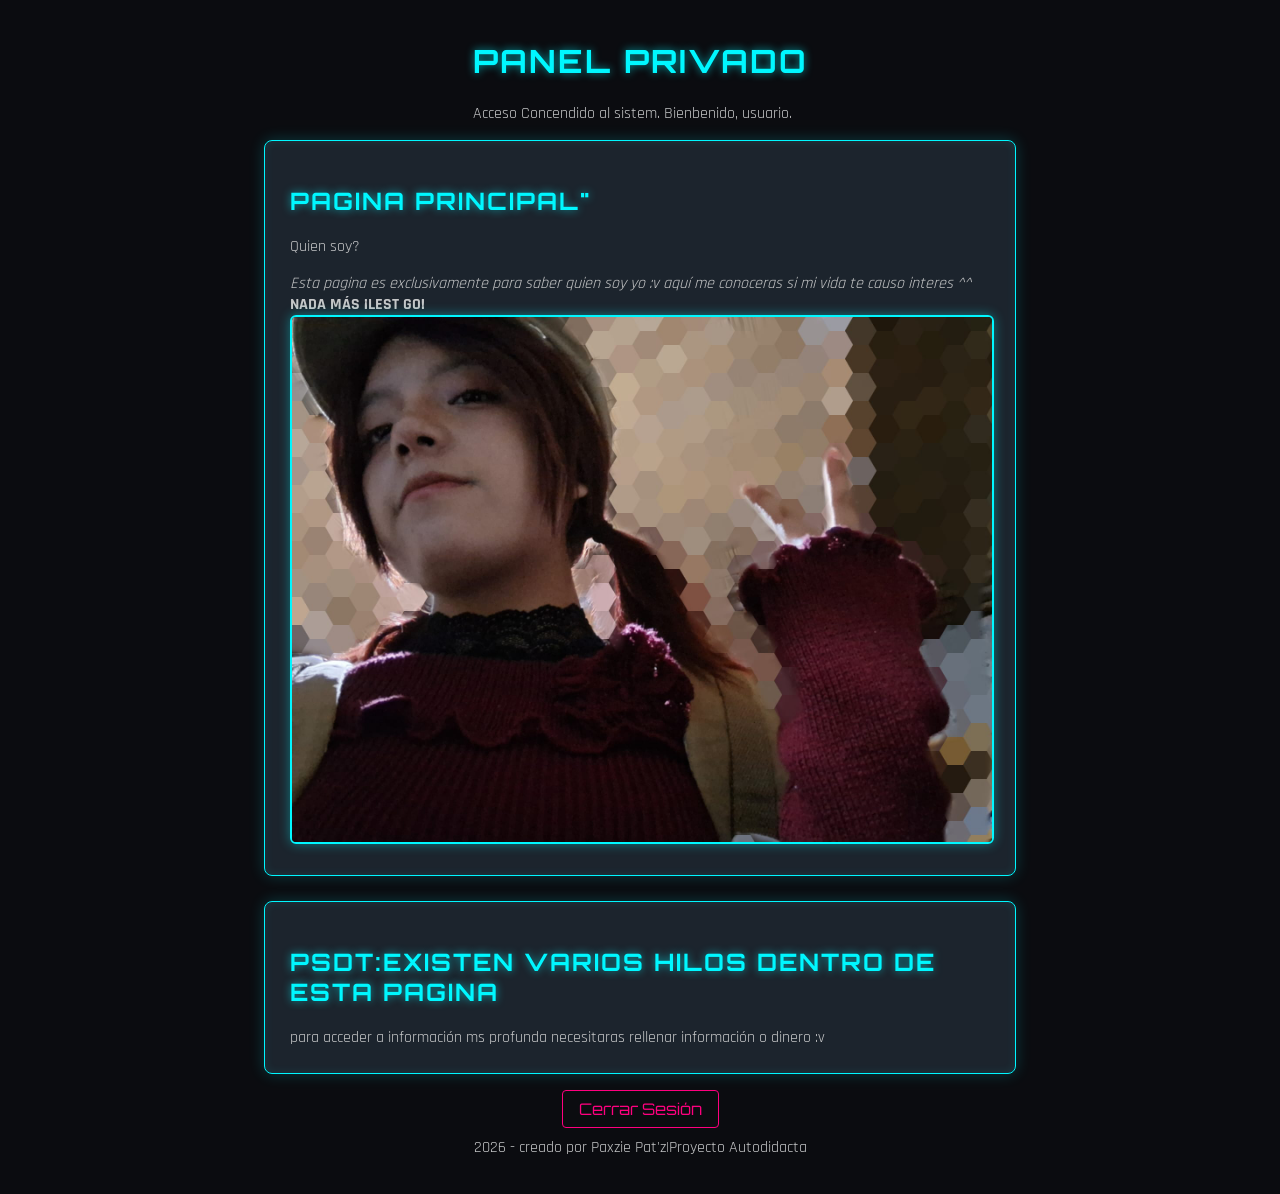
==== principal.html @ 6fb3d345 "london" ====
<!DOCTYPE html>
<html lang="es">
<head>
    <meta charset="UTF-8">
    <meta name="viewport" content="width=device-width, initial-scale=1.0">
    <title>Diario Privado|Paxzie</title>
    <link rel="stylesheet" href="style.css">
</head>
<body>
    <header  class="main-header">
        <h1>PANEL PRIVADO</h1>
        <P>Acceso Concendido al sistem. Bienbenido, usuario.</P>
    </header>

    <main class="content-container">
        <section class="card">
            <h2>PAGINA PRINCIPAL"</h2>
            <P>Quien soy?</P>
            <i>Esta pagina es exclusivamente para
            saber quien soy yo :v aquí me conoceras
            si mi vida te causo interes ^^</i>
              
               <strong>NADA MÁS ¡LEST GO!</strong>
            
            <div class="image-wrapper">
                <img src="images/image3.jpeg" alt="alt-agost|2026">
            </div>
        </section>

        <section class="card">
            <h2>PSDT:Existen varios hilos dentro de esta pagina</h2>
            <article class="post">
               <span class="date">para acceder a información ms profunda 
                necesitaras rellenar información o dinero :v</span>
            </article>
        </section>

        <div style="text-align: center; margin-top: 15px;">
            <a href="index.html" class="btn-link">Cerrar Sesión</a>
        </div>
    </main>

    <footer>
        <p>2026 - creado por Paxzie Pat'z|Proyecto Autodidacta</p>
    </footer>
</body>
</html>
---- style.css ----
/* Importar fuente futurista desde Google Fonts */
@import url('https://fonts.googleapis.com/css2?family=Orbitron:wght@400;700;900&family=Rajdhani:wght@500;700&display=swap');

/* Fondo oscuro general */
body {
    background-color: #0b0c10;
    color: #c5c6c7;
    font-family: 'Rajdhani', sans-serif;
    margin: 0;
    padding: 20px;
    display: flex;
    flex-direction: column;
    align-items: center;
}

/* Encabezados Cyberpunk con Neón Cyan */
h1, h2, h3 {
    font-family: 'Orbitron', sans-serif;
    color: #00f7ff;
    text-transform: uppercase;
    letter-spacing: 2px;
    text-shadow: 0 0 8px rgba(0, 247, 255, 0.6);
}

/* Tarjetas de Contenido estilo Interfaz */
.card, .auth-section {
    background: rgba(31, 40, 51, 0.85);
    border: 1px solid #00f7ff;
    box-shadow: 0 0 15px rgba(0, 247, 255, 0.2), inset 0 0 10px rgba(0, 247, 255, 0.1);
    border-radius: 8px;
    padding: 25px;
    margin-bottom: 25px;
    width: 100%;
    max-width: 700px;
}

/* Formulario e Inputs Neón Pink */
input[type="email"], input[type="password"], input[type="text"] {
    background-color: #0b0c10;
    border: 1px solid #ff007f;
    color: #00f7ff;
    padding: 10px;
    border-radius: 4px;
    outline: none;
    font-family: 'Rajdhani', sans-serif;
}

input:focus {
    box-shadow: 0 0 10px #ff007f;
}

/* Botones Neón */
button, input[type="submit"] {
    background: transparent;
    border: 2px solid #ff007f;
    color: #ff007f;
    font-family: 'Orbitron', sans-serif;
    padding: 10px 20px;
    font-weight: bold;
    cursor: pointer;
    text-shadow: 0 0 5px #ff007f;
    transition: 0.3s;
}

button:hover, input[type="submit"]:hover {
    background-color: #ff007f;
    color: #0b0c10;
    box-shadow: 0 0 20px #ff007f;
}

/* Imagen del Horario con Marco Neón */
.image-wrapper img {
    max-width: 100%;
    border: 2px solid #00f7ff;
    border-radius: 6px;
    box-shadow: 0 0 12px rgba(0, 247, 255, 0.4);
}

.btn-link {
    display: inline-blok;
    color: #ff007f;
    border: 1px solid #ff007f;
    padding: 8px 16px;
    text-decoration: none;
    font-family: 'Orbitron', sans-serif;
    border-radius: 4px;
    transition: 0.3s;
}
.btn-link:hover {
    background-color: #ff007f;
    color: #0b0c10;
    box-shadow: 0 0 10px #ff007f;
}
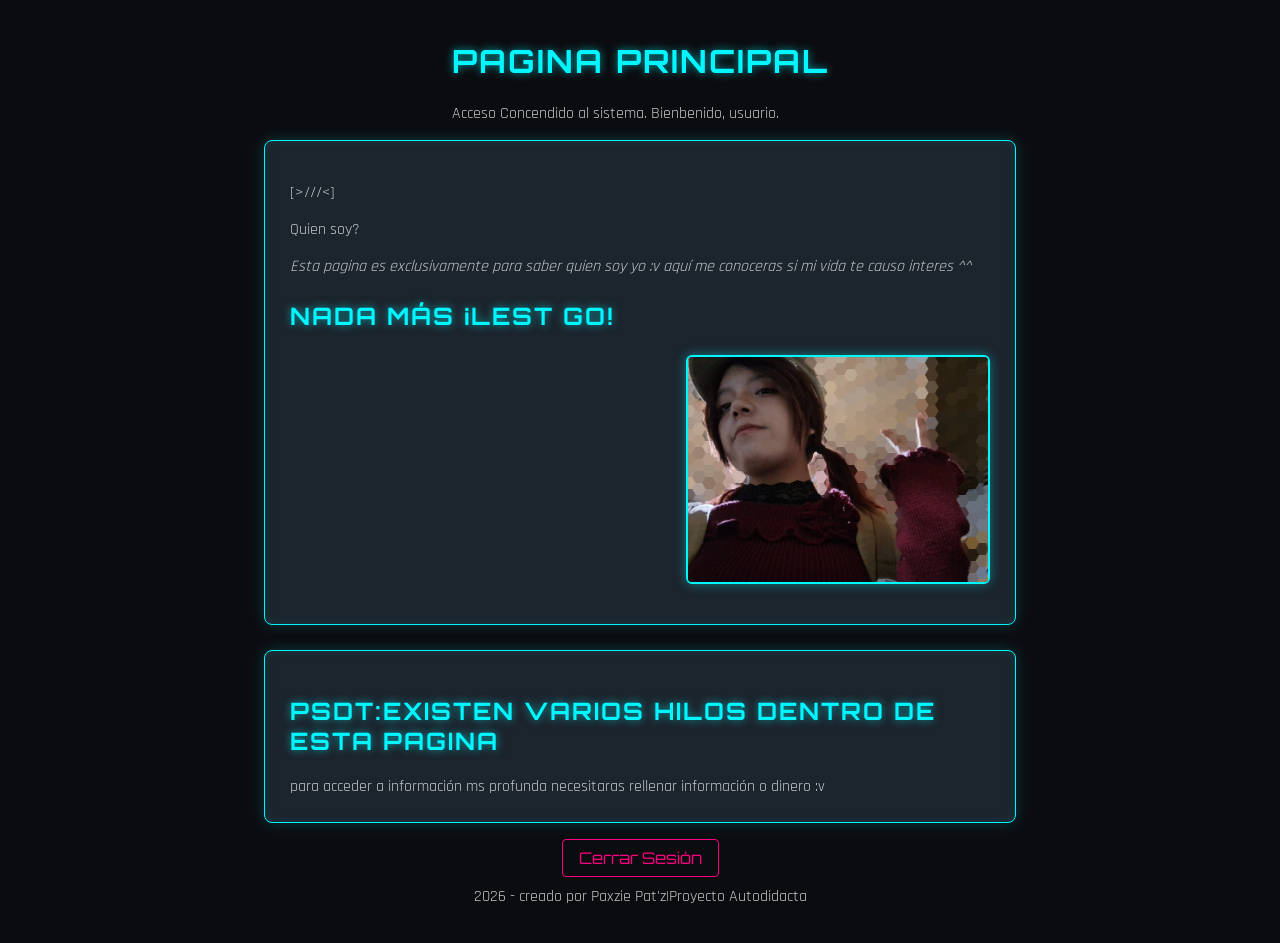
==== commit 89d6a96f: "ccs" ====
--- a/principal.html
+++ b/principal.html
@@ -8,19 +8,19 @@
 </head>
 <body>
     <header  class="main-header">
-        <h1>PANEL PRIVADO</h1>
-        <P>Acceso Concendido al sistem. Bienbenido, usuario.</P>
+        <h1>PAGINA PRINCIPAL</h1>
+        <P>Acceso Concendido al sistema. Bienbenido, usuario.</P>
     </header>
 
     <main class="content-container">
         <section class="card">
-            <h2>PAGINA PRINCIPAL"</h2>
+            <p>[>///<]</p>
             <P>Quien soy?</P>
             <i>Esta pagina es exclusivamente para
             saber quien soy yo :v aquí me conoceras
             si mi vida te causo interes ^^</i>
               
-               <strong>NADA MÁS ¡LEST GO!</strong>
+               <h2><p><strong>NADA MÁS ¡LEST GO!</strong></p></h2>
             
             <div class="image-wrapper">
                 <img src="images/image3.jpeg" alt="alt-agost|2026">
--- a/style.css
+++ b/style.css
@@ -70,10 +70,21 @@
 
 /* Imagen del Horario con Marco Neón */
 .image-wrapper img {
-    max-width: 100%;
+    float:right;
+    max-width: 45%;
+    max-width: 300px;
+    height: auto;
+    margin-left: 20px;
+    margin-bottom: 15px;
     border: 2px solid #00f7ff;
     border-radius: 6px;
     box-shadow: 0 0 12px rgba(0, 247, 255, 0.4);
+}
+
+.card:after {
+    content:"";
+    display: table;
+    clear:both;
 }
 
 .btn-link {
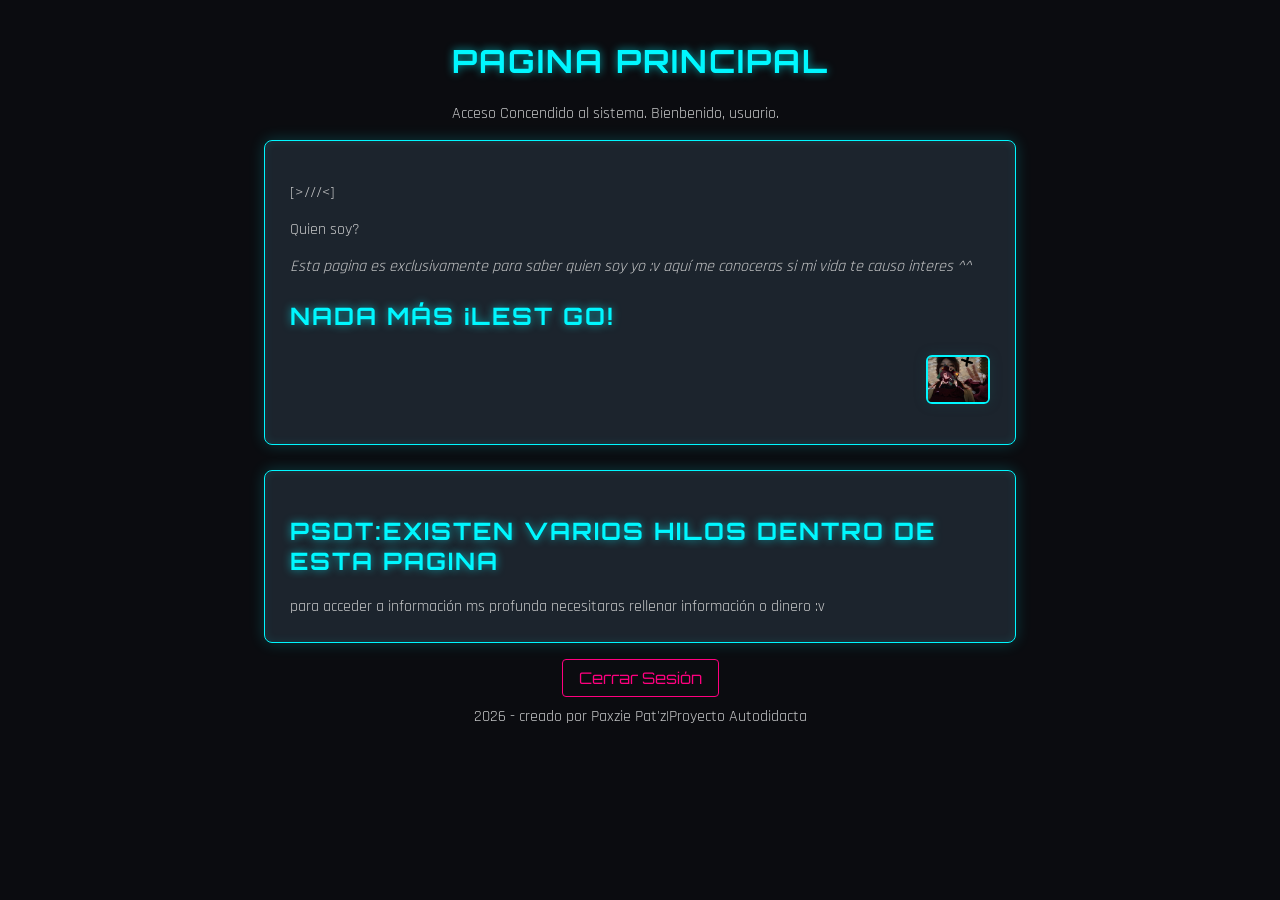
==== commit 72e5b863: "azul" ====
--- a/principal.html
+++ b/principal.html
@@ -23,7 +23,7 @@
                <h2><p><strong>NADA MÁS ¡LEST GO!</strong></p></h2>
             
             <div class="image-wrapper">
-                <img src="images/image3.jpeg" alt="alt-agost|2026">
+                <img src="images/image2.jpeg" alt="alt-agost|2026">
             </div>
         </section>
 
--- a/style.css
+++ b/style.css
@@ -71,14 +71,14 @@
 /* Imagen del Horario con Marco Neón */
 .image-wrapper img {
     float:right;
-    max-width: 45%;
-    max-width: 300px;
+    max-width: 30%;
+    max-width: 60px;
     height: auto;
     margin-left: 20px;
     margin-bottom: 15px;
     border: 2px solid #00f7ff;
     border-radius: 6px;
-    box-shadow: 0 0 12px rgba(0, 247, 255, 0.4);
+    box-shadow: 0 0 12px rgba(25, 78, 80, 0.4);
 }
 
 .card:after {
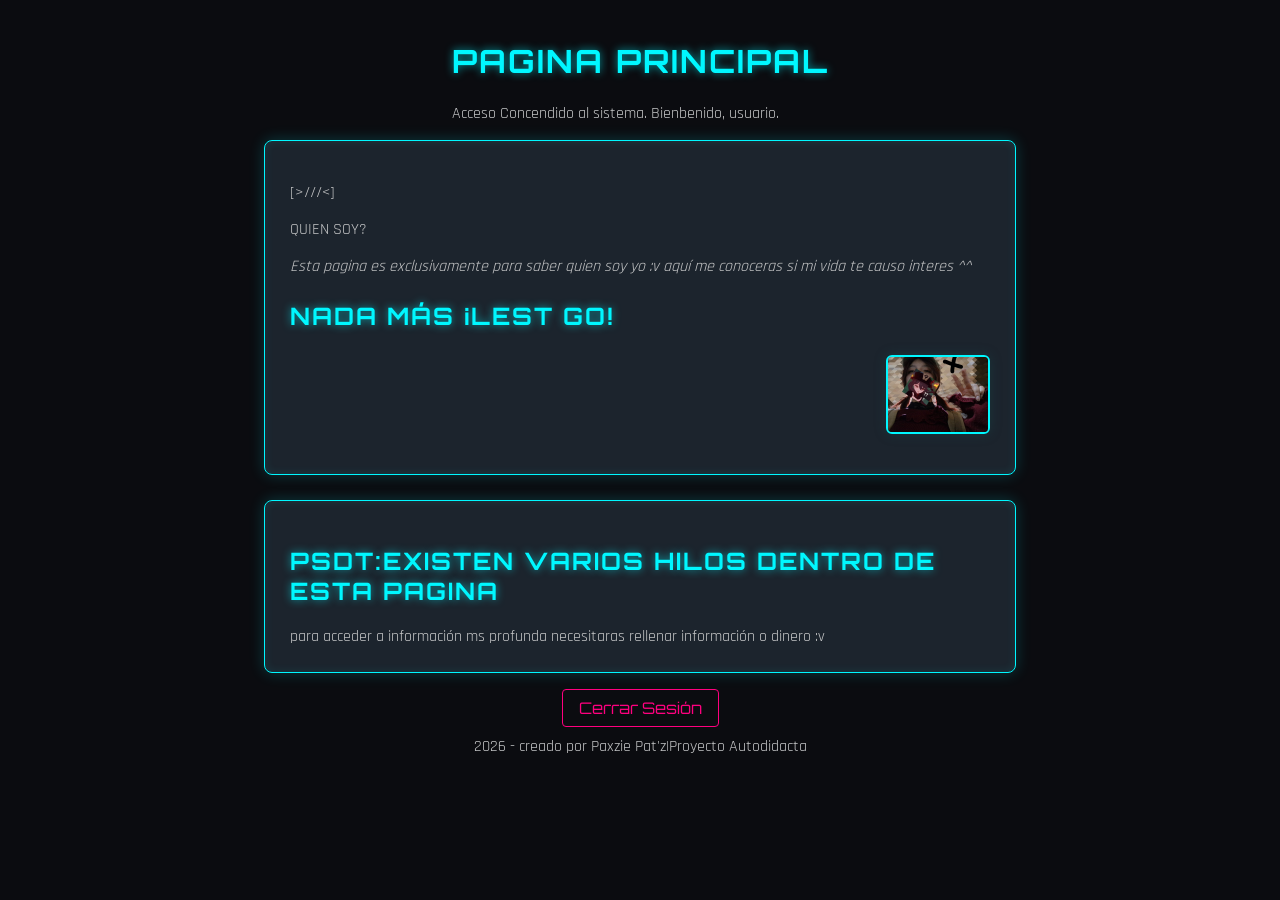
==== commit fb78ccdd: "rubius" ====
--- a/principal.html
+++ b/principal.html
@@ -15,7 +15,7 @@
     <main class="content-container">
         <section class="card">
             <p>[>///<]</p>
-            <P>Quien soy?</P>
+            <P>QUIEN SOY?</P>
             <i>Esta pagina es exclusivamente para
             saber quien soy yo :v aquí me conoceras
             si mi vida te causo interes ^^</i>
--- a/style.css
+++ b/style.css
@@ -72,7 +72,7 @@
 .image-wrapper img {
     float:right;
     max-width: 30%;
-    max-width: 60px;
+    max-width: 100px;
     height: auto;
     margin-left: 20px;
     margin-bottom: 15px;
